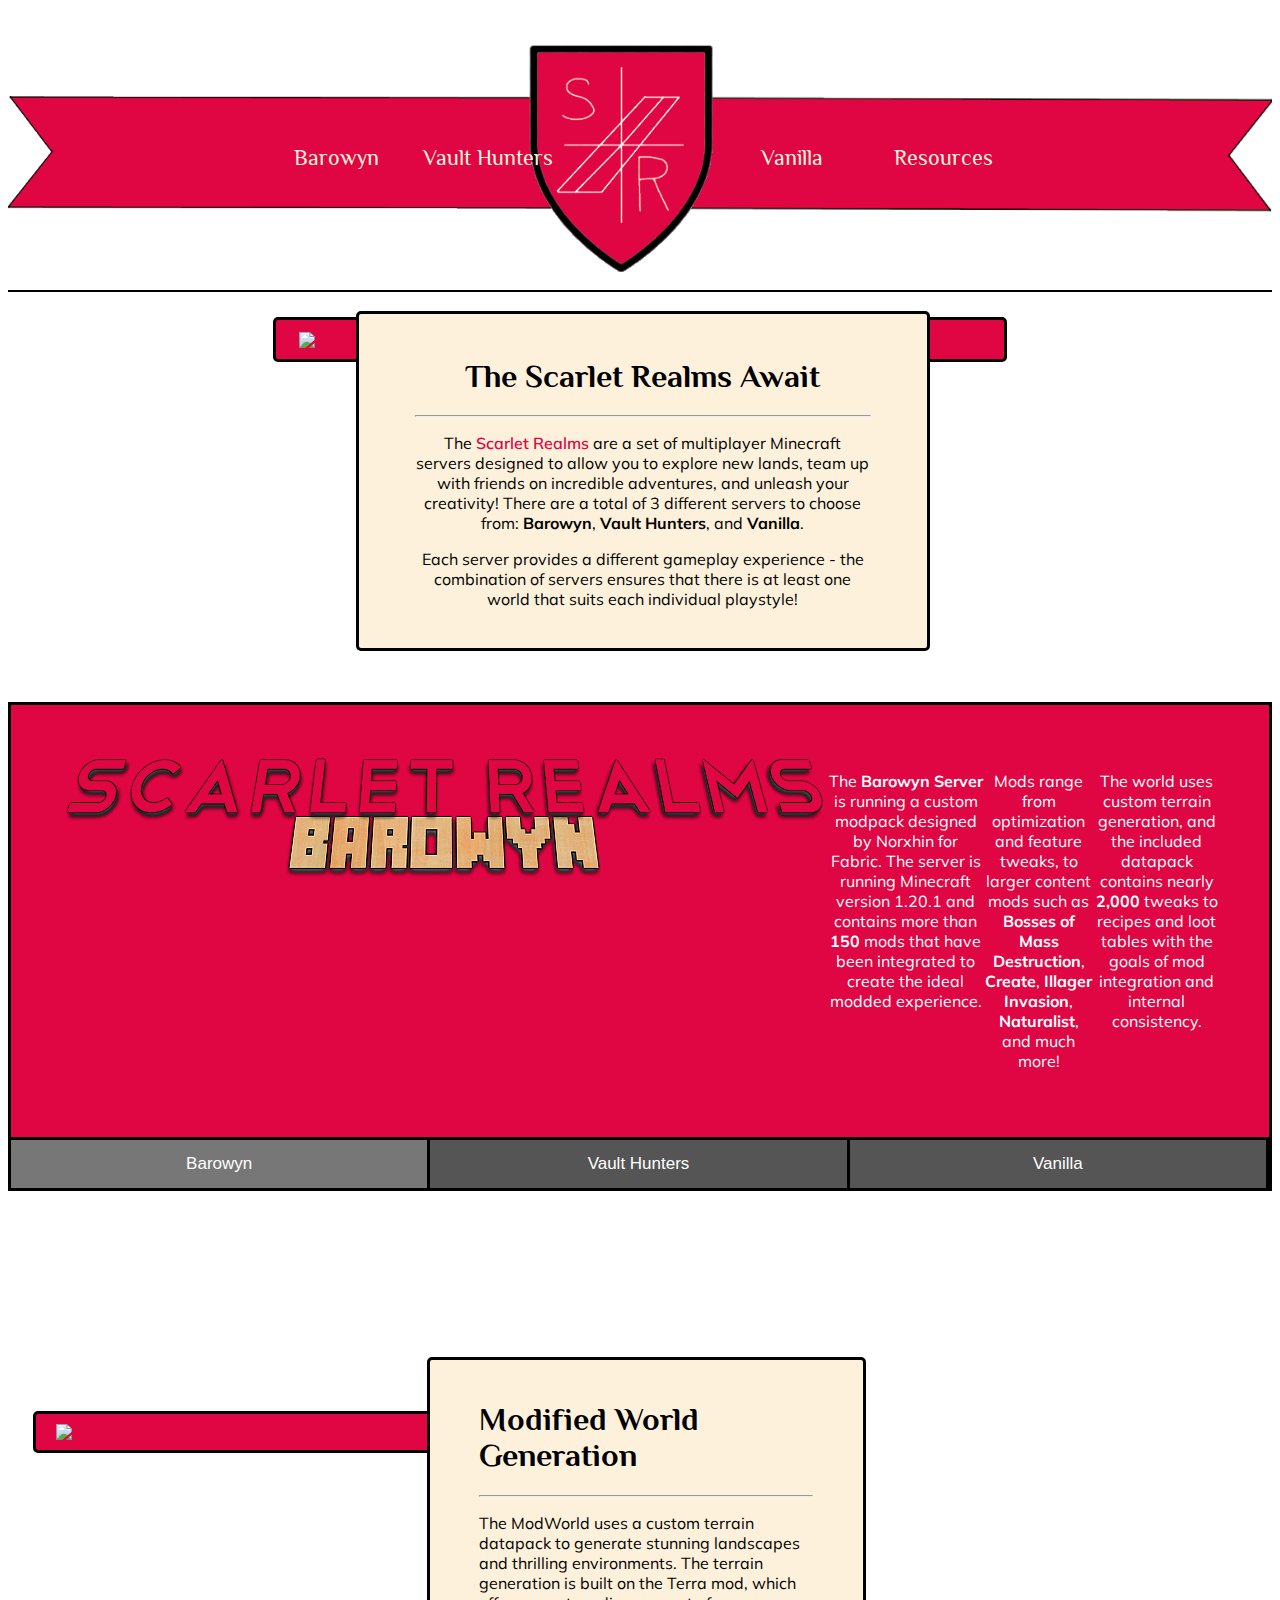
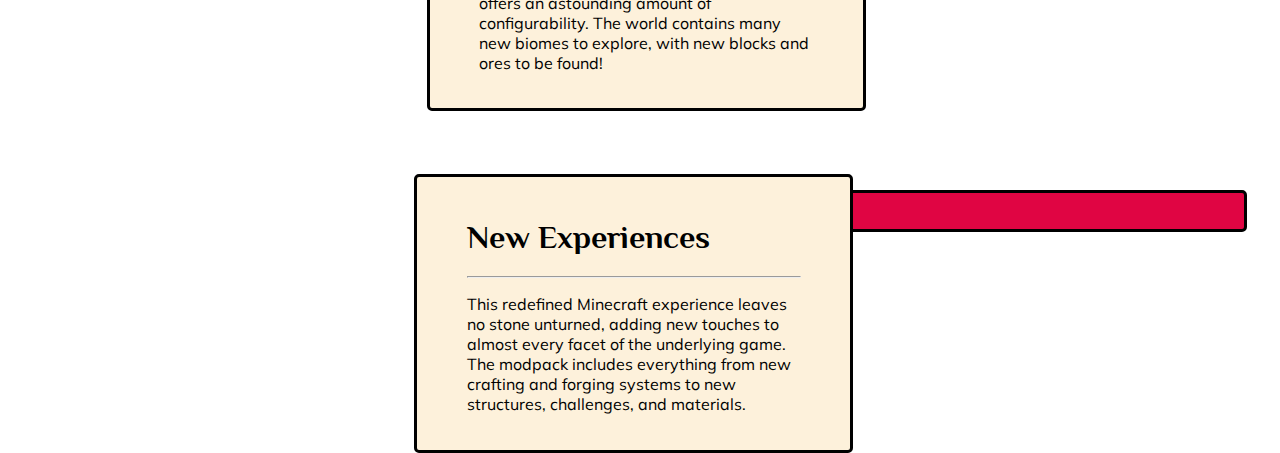
==== index.html @ 22251d29 "initial push" ====
<!DOCTYPE html>
<html lang="en">
<head>
  <meta charset="utf-8">
  <title></title>
  <link rel="stylesheet" href="./css/home.css" />
  <link rel="stylesheet" href="https://fonts.googleapis.com/css?family=Philosopher">
  <link rel="stylesheet" href="https://fonts.googleapis.com/css?family=Muli">
</head>
<body>
    <div class="banner">
        <div class="banner-links">
            <div class="dd-world1">
                <a href="barowyn.html">Barowyn</a>
                <div class="dd-content dd-world1-content">
                    <ul>
                        <li>
                            <a href="map1">
                                <div class="dd-link">World Map</div>
                            </a>
                        </li>
                        <!--
                        <hr>
                        <li>
                            <a href="other">
                                <div class="dd-link">Something Else</div>
                            </a>
                        </li>-->
                    </ul>
                </div>
            </div>
            <div class="dd-vault">
                <a href="vault.html">Vault Hunters</a>
                <div class="dd-content dd-vault-content">
                    <ul>
                        <li>
                            <a href="vmap">
                                <div class="dd-link">World Map</div>
                            </a>
                        </li>
                        <hr>
                        <li>
                            <a href="armory">
                                <div class="dd-link">Armory</div>
                            </a>
                        </li>
                        <hr>
                        <li>
                            <a href="https://vault-hunters.fandom.com/wiki/Vault_Hunters_Wiki" target="_blank">
                                <div class="dd-link">Modpack Wiki</div>
                            </a>
                        </li>
                    </ul>
                </div>
            </div>
            <div class="dd-home">
                <a href="index.html">
                    <img src="./img/alpha.webp" width="100%" style="max-width: 200px">
                </a>
            </div>
            <div class="dd-vanilla">
                <a href="vanilla.html">Vanilla</a>
            </div>
            <div class="dd-sources">
                <a href="sources">Resources</a>
                <div class="dd-content dd-sources-content">
                    <ul>
                        <li>
                            <a href="https://minecraft.wiki" target="_blank">
                                <div class="dd-link">Minecraft Wiki</div>
                            </a>
                        </li>
                        <hr>
                        <li>
                            <a href="calc">
                                <div class="dd-link">Calculator</div>
                            </a>
                        </li>
                        <hr>
                        <li>
                            <a href="files">
                                <div class="dd-link">Modpack Files</div>
                            </a>
                        </li>
                    </ul>
                </div>
            </div>
        </div>
    </div>
    <hr size="2" color="black" style="margin-bottom:2%;">
    <div class="hero-img-container">
        <div class="hero-img-content">
            <div class="img-box">
                <img src="./img/recrafted-img1.png" width="100%">
            </div>
            <div class="img-box-caption">
                <h1>The Scarlet Realms Await</h1>
                <hr>
                <p>The <span>Scarlet Realms</span> are a set of multiplayer Minecraft servers designed to allow you to explore new lands, team up with friends on incredible adventures, and unleash your creativity! There are a total of 3 different servers to choose from: <b>Barowyn</b>, <b>Vault Hunters</b>, and <b>Vanilla</b>.</p>
                <p>Each server provides a different gameplay experience - the combination of servers ensures that there is at least one world that suits each individual playstyle!</p>
            </div>
        </div>
    </div>
    <div class="tabset-container">
        <div id="Barowyn" class="tabcontent">
            <a href="barowyn.html">
                <img src="./img/sr-modworld-logo.webp">
            </a>
            <p>The <b>Barowyn Server</b> is running a custom modpack designed by Norxhin for Fabric. The server is running Minecraft version 1.20.1 and contains more than <b>150</b> mods that have been integrated to create the ideal modded experience.</p>
            <p>Mods range from optimization and feature tweaks, to larger content mods such as <b>Bosses of Mass Destruction</b>, <b>Create</b>, <b>Illager Invasion</b>, <b>Naturalist</b>, and much more!</p>
            <p>The world uses custom terrain generation, and the included datapack contains nearly <b>2,000</b> tweaks to recipes and loot tables with the goals of mod integration and internal consistency.</p>
        </div>
        <div id="VH" class="tabcontent">
            <a href="vault">
                <img src="./img/sr-vault-logo.webp">
            </a>
            <p>The <b>Scarlet Realms Vault Hunters World</b> is running the 3rd edition of the <a href="https://vaulthunters.gg/" target="_blank">Vault Hunters Modpack</a> from Team Iskallia on Minecraft version 1.18.2</p>
            <p>Vault Hunters is an RPG-based modpack that features procedurally generated dungeons that players will fight and loot their way through to collect powerful gear, tools, currency, and more to take on more and more difficult vaults!</p>
            <p>The objective of the modpack is to collect <b>25 unique artifacts</b>, which unlocks the final boss fight. Players can tackle vaults solo, or in a party with their friends.</p>
        </div>
        <div id="Vanilla" class="tabcontent">
            <a href="vanilla">
                <img src="./img/sr-vanilla-logo.webp">
            </a>
            <p>The classic Minecraft experience! The Vanilla server is running the most recent version of Minecraft, 1.20.2. Only small performance improvement tweaks have been added, with everything else staying true to vanilla form.</p>
        </div>

        <div class="tablink-container">
            <button class="tablink tl-barowyn" onclick="openTab('Barowyn')" id="defaultOpen">Barowyn</button>
            <button class="tablink tl-vh" onclick="openTab('VH')">Vault Hunters</button>
            <button class="tablink tl-vanilla" onclick="openTab('Vanilla')">Vanilla</button>
        </div>
    </div>
    <div class="img-caption-container flex-left">
        <div class="img-box" id="left-img-box">
            <img src="./img/recrafted-img1.png" width="100%">
        </div>
        <div class="img-box-caption" id="left-caption-box">
            <h1>The Scarlet Realms Await</h1>
            <hr>
            <p>Pellentesque habitant morbi tristique senectus et netus et malesuada fames ac turpis egestas. Vestibulum tortor quam, feugiat vitae, ultricies eget, tempor sit amet, ante. Donec eu libero sit amet quam egestas semper. Aenean ultricies mi vitae est. Mauris placerat eleifend leo.</p>
        </div>
    </div>
    <div class="img-caption-container flex-right">
        <div class="img-box-caption" id="right-caption-box">
            <h1>The Scarlet Realms Await</h1>
            <hr>
            <p>Pellentesque habitant morbi tristique senectus et netus et malesuada fames ac turpis egestas. Vestibulum tortor quam, feugiat vitae, ultricies eget, tempor sit amet, ante. Donec eu libero sit amet quam egestas semper. Aenean ultricies mi vitae est. Mauris placerat eleifend leo.</p>
        </div>
        <div class="img-box" id="right-img-box">
            <img src="./img/recrafted-img1.png" width="100%">
        </div>
    </div>
</body>
<script src="./js/home.js"></script>
</html>
---- css/home.css ----
/*******Palette******/
/* Beige: #FDF1DB
/* Maroon: #E00543

/********Page********/
html {
    background: url("images/parchment-background.webp");
    background-size: cover;
}
h1, h2, h3 {
    font-family: philosopher, sans-serif;
}
p {
    font-family: muli, sans-serif;
}
span {
    color: #e00543;
    font-weight: 600;
}

/*******Banner*******/
.banner {
    margin-top: 2em;
    background: url("images/banner-background-full.webp");
    background-size: contain;
    background-position: center;
    background-repeat: no-repeat;
}
.banner-links {
    width: 60%;
    height: 250px;
    display: flex;
    flex-direction: row;
    justify-content: center;
    align-items: center;
    margin: auto;
    font-family: philosopher, sans-serif;
    font-size: 1.7vw;
}
.banner-links > div {
    width: 20%;
    text-align: center;
}
.dd-content {
    /*padding: 5px 0px;*/
    left: 50%;
    transform: translateX(-50%);
    text-align: center;
    width: 100%;
}
.dd-content a {
    margin: 0px;
    color: black;
    text-decoration-line: none;
}
.dd-content ul {
    list-style-type: none;
    padding: 0px;
    margin: 0px; 
}
.dd-content hr {
    margin: 0px;
    border-color: black;
}
.dd-link {
    padding: 10px;
    font-family: muli, sans-serif;
    font-size: 1vw;
    font-weight: 400;
    color: #fdf1db;
    transition: background-color 0.25s;
}
.dd-link:hover {
    background-color: #b30435;
}
.dd-world1 {
    position: relative;
    display: inline-block;
}
.dd-world1 > a {
    color: #fdf1db;
    text-decoration: none;
}
.dd-world1-content {
    display: none;
    position: absolute;
    background-color: #e00543;
    border-style: solid;
    border-color: black;
    border-width: 2px; 
}
.dd-world1:hover .dd-world1-content {
    display: block;
}
.dd-vault {
    position: relative;
    display: inline-block;
}
.dd-vault > a {
    color: #fdf1db;
    text-decoration: none;
}
.dd-vault-content {
    display: none;
    position: absolute;
    background-color: #e00543;
    border-style: solid;
    border-color: black;
    border-width: 2px;
}
.dd-vault:hover .dd-vault-content {
    display: block;
}
.dd-vanilla > a {
    color: #fdf1db;
    text-decoration: none;
}
.dd-sources {
    position: relative;
    display: inline-block;
}
.dd-sources > a {
    color: #fdf1db;
    text-decoration: none;
}
.dd-sources-content {
    display: none;
    position: absolute;
    background-color: #e00543;
    border-style: solid;
    border-color: black;
    border-width: 2px;
}
.dd-sources:hover .dd-sources-content {
    display: block;
}

/*****Content*****/
.hero-img-container {
    margin: auto;
    display: flex;
    justify-content: center;
}
.hero-img-content {
    width: 90%;
    margin: auto;
    text-align: center;
}
.img-caption-container {
    padding-bottom: 5%;
}
.flex-left {
    display: flex;
    align-items: center;
    margin: 0 20% 0 2%;
}
.flex-right {
    display: flex;
    align-items: center;
    margin: 0 2% 0 20%;
}
.img-box {
    width: 60%;
    margin: auto;
    padding: 1% 2%;
    background-color: #e00543;
    border-color: black;
    border-style: solid;
    border-radius: 5px;
}
.img-box img {
    margin: auto;
    display: block;
}
.hero-img-content .img-box-caption {
    width: 40%;
    position: relative;
    left: 25%;
    bottom: 4vw;
    padding: 2% 5%;
    background-color: #fdf1db;
    border-color: black;
    border-style: solid;
    border-radius: 5px;
}
.flex-left .img-box {
    opacity: 0;
}
.flex-left .img-box-caption {
    width: 40%;
    position: relative;
    top: 8vw;
    right: 12vw;
    padding: 2% 5%;
    background-color: #fdf1db;
    border-color: black;
    border-style: solid;
    border-radius: 5px;
}
.flex-right .img-box-caption {
    width: 40%;
    position: relative;
    top: 8vw;
    left: 12vw;
    padding: 2% 5%;
    background-color: #fdf1db;
    border-color: black;
    border-style: solid;
    border-radius: 5px;
}
.tabset-container {
    padding-bottom: 5%;
}
.tablink-container {
    display: flex;
    border-color: black;
    border-style: none solid solid solid;
    border-radius: 0px;
}
.tablink {
    background-color: #555555;
    color: white;
    float: left;
    border: none;
    outline: none;
    cursor: pointer;
    padding: 14px 16px;
    font-size: 17px;
    width: calc(100% / 3);
    border-color: black;
    border-style: none solid none none;
    border-radius: 0px;
}
.tablink:hover {
    background-color: #777777;
}
.tabcontent {
    color: white;
    display: none;
    padding: 50px;
    text-align: center;
    background-repeat: no-repeat;
    background-position: left;
    background-origin: content-box;
    border-color: black;
    border-style: solid;
    border-radius: 0px;
}
.tabcontent img {
    display: block;
}
.tabcontent a {
    color: white;
    width: 100%;
}
#Barowyn {
    background-color: #e00543;
    display: flex;
}
#VH {
    background-color: #40aa1e;
    display: flex;
}
#Vanilla {
    background-color: #555555;
    display: flex;
}

/*****Footer*****/
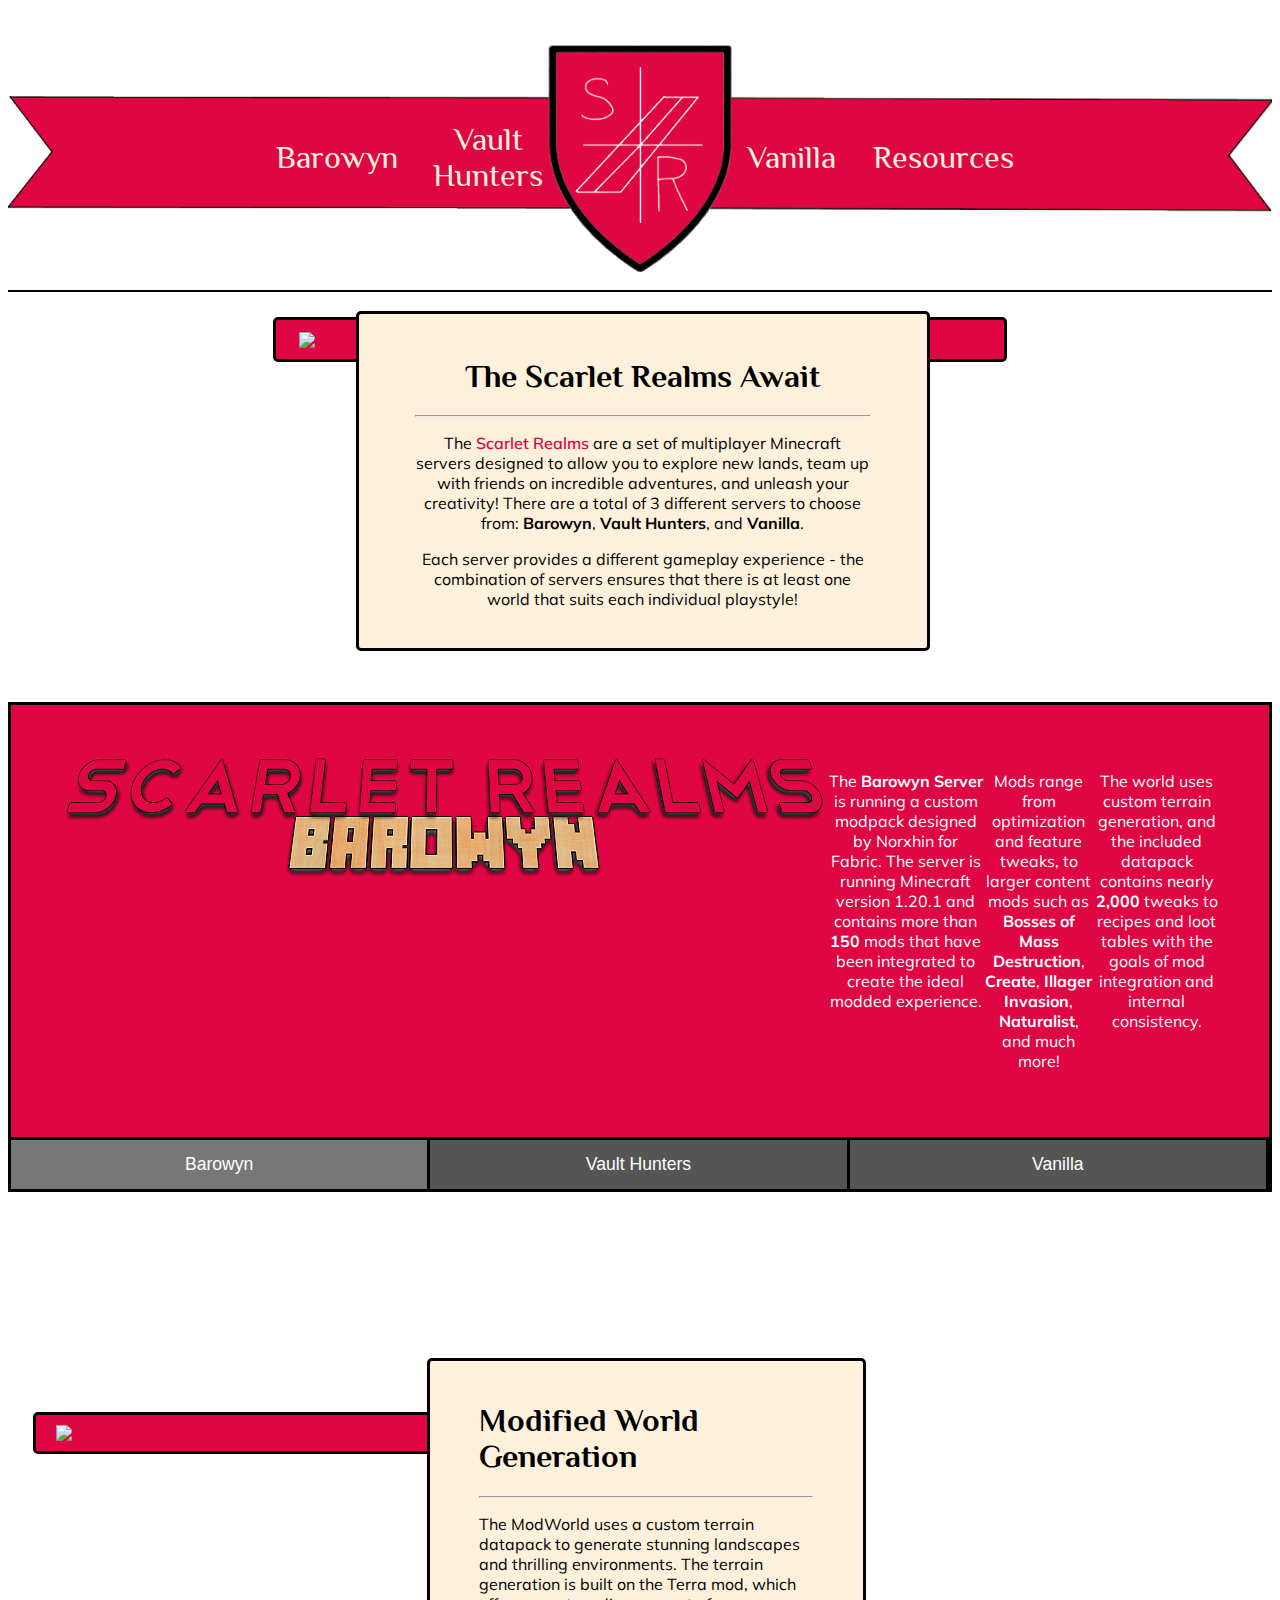
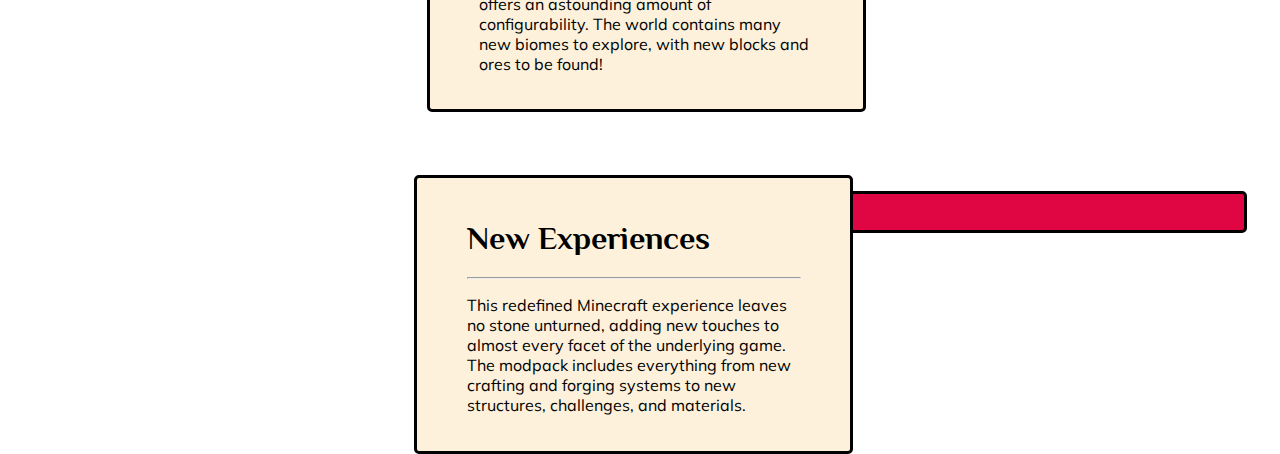
==== commit 0d322f77: "Initial armory build" ====
--- a/index.html
+++ b/index.html
@@ -40,7 +40,7 @@
                         </li>
                         <hr>
                         <li>
-                            <a href="armory">
+                            <a href="./vault/armory.html">
                                 <div class="dd-link">Armory</div>
                             </a>
                         </li>
@@ -48,6 +48,12 @@
                         <li>
                             <a href="https://vault-hunters.fandom.com/wiki/Vault_Hunters_Wiki" target="_blank">
                                 <div class="dd-link">Modpack Wiki</div>
+                            </a>
+                        </li>
+                        <hr>
+                        <li>
+                            <a href="https://vault-hunters.netlify.app/gear" target="_blank">
+                                <div class="dd-link">Gear Calculator</div>
                             </a>
                         </li>
                     </ul>
@@ -123,6 +129,7 @@
                 <img src="./img/sr-vanilla-logo.webp">
             </a>
             <p>The classic Minecraft experience! The Vanilla server is running the most recent version of Minecraft, 1.20.2. Only small performance improvement tweaks have been added, with everything else staying true to vanilla form.</p>
+            <p>Even better, the vanilla server has been configured to allow both <b>Java</b> and <b>Bedrock</b> players to join!</p>
         </div>
 
         <div class="tablink-container">
--- a/css/home.css
+++ b/css/home.css
@@ -35,7 +35,7 @@
     align-items: center;
     margin: auto;
     font-family: philosopher, sans-serif;
-    font-size: 1.7vw;
+    font-size: 2em;
 }
 .banner-links > div {
     width: 20%;
@@ -225,7 +225,7 @@
     outline: none;
     cursor: pointer;
     padding: 14px 16px;
-    font-size: 17px;
+    font-size: 1.1em;
     width: calc(100% / 3);
     border-color: black;
     border-style: none solid none none;
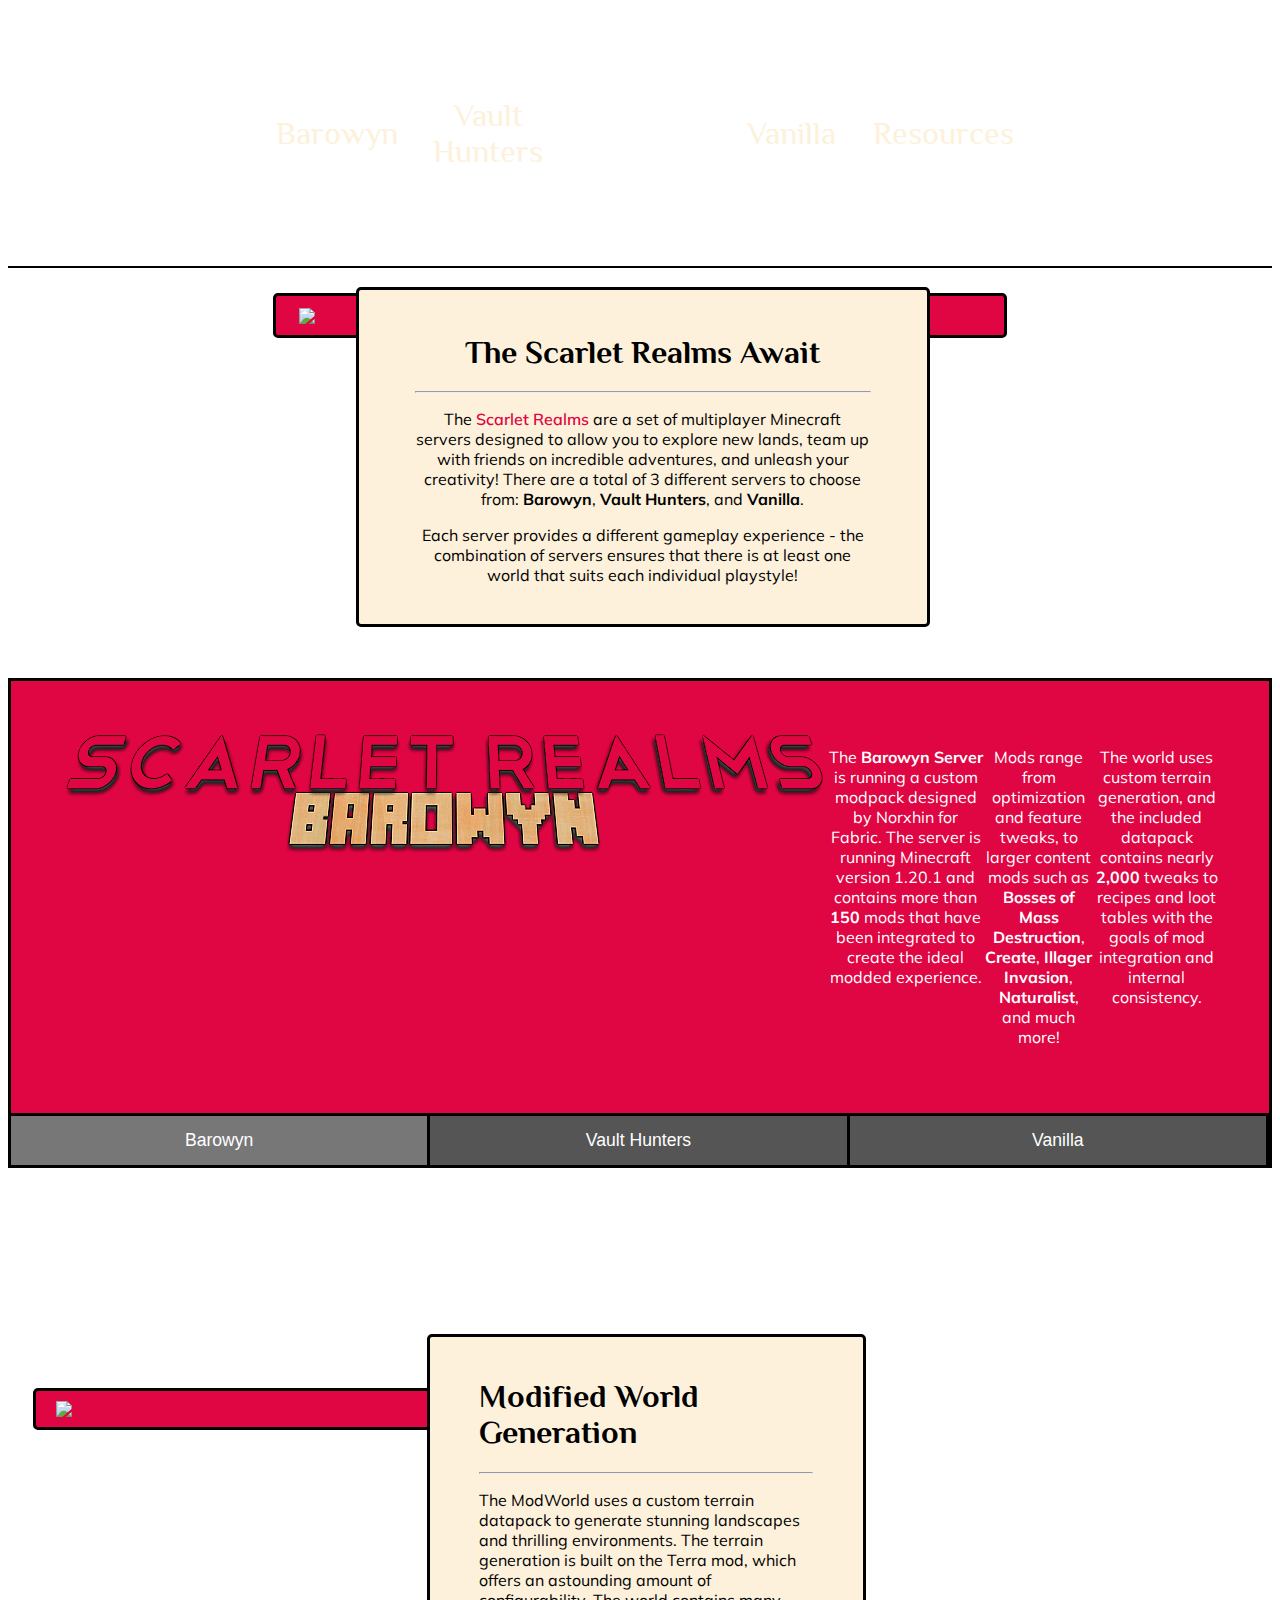
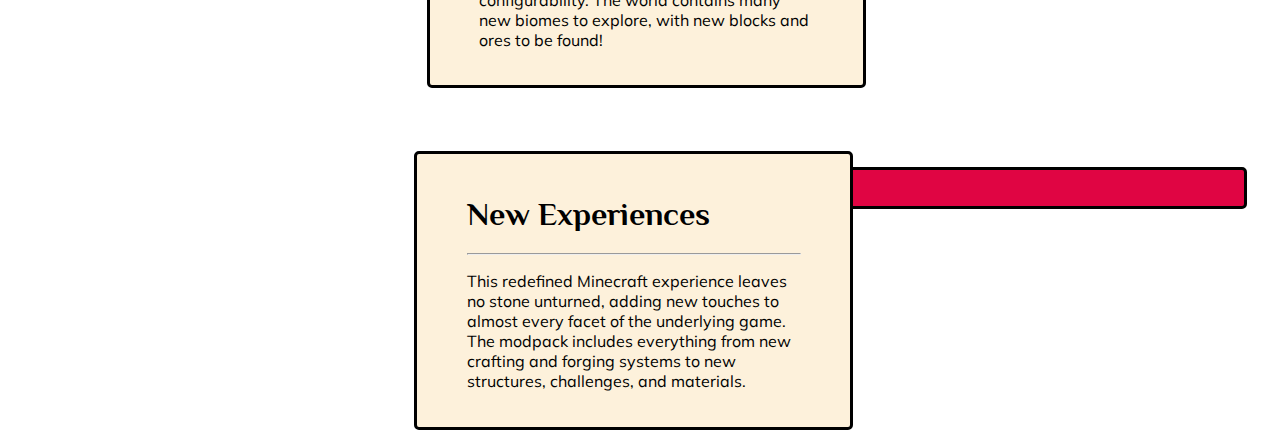
==== commit c313d05e: "Banner link updates" ====
--- a/index.html
+++ b/index.html
@@ -8,33 +8,32 @@
   <link rel="stylesheet" href="https://fonts.googleapis.com/css?family=Muli">
 </head>
 <body>
-    <div class="banner">
-        <div class="banner-links">
-            <div class="dd-world1">
-                <a href="barowyn.html">Barowyn</a>
-                <div class="dd-content dd-world1-content">
-                    <ul>
-                        <li>
-                            <a href="map1">
-                                <div class="dd-link">World Map</div>
-                            </a>
-                        </li>
-                        <!--
-                        <hr>
-                        <li>
-                            <a href="other">
-                                <div class="dd-link">Something Else</div>
-                            </a>
-                        </li>-->
-                    </ul>
-                </div>
+    <div class="banner-links">
+        <div class="dd-world1">
+            <a href="barowyn.html">Barowyn</a>
+            <div class="dd-content dd-world1-content">
+                <ul>
+                    <li>
+                        <a href="http://barowyn.scarletrealms.com:7071">
+                            <div class="dd-link">World Map</div>
+                        </a>
+                    </li>
+                    <!--
+                    <hr>
+                    <li>
+                        <a href="other">
+                            <div class="dd-link">Something Else</div>
+                        </a>
+                    </li>-->
+                </ul>
             </div>
-            <div class="dd-vault">
-                <a href="vault.html">Vault Hunters</a>
-                <div class="dd-content dd-vault-content">
-                    <ul>
-                        <li>
-                            <a href="vmap">
+        </div>
+        <div class="dd-vault">
+            <a href="vault.html">Vault Hunters</a>
+            <div class="dd-content dd-vault-content">
+                <ul>
+                    <li>
+                        <a href="http://vault.scarletrealms.com:8081" target="_blank">
                                 <div class="dd-link">World Map</div>
                             </a>
                         </li>
@@ -68,7 +67,7 @@
                 <a href="vanilla.html">Vanilla</a>
             </div>
             <div class="dd-sources">
-                <a href="sources">Resources</a>
+                <a>Resources</a>
                 <div class="dd-content dd-sources-content">
                     <ul>
                         <li>
@@ -78,13 +77,13 @@
                         </li>
                         <hr>
                         <li>
-                            <a href="calc">
+                            <a href="https://resourcecalculator.com/minecraft/" target="_blank">
                                 <div class="dd-link">Calculator</div>
                             </a>
                         </li>
                         <hr>
                         <li>
-                            <a href="files">
+                            <a href="https://drive.google.com/drive/folders/1Mr1V9pagudQOT9M_t8pYi6hQJMWYfxFZ?usp=sharing" target="_blank">
                                 <div class="dd-link">Modpack Files</div>
                             </a>
                         </li>
--- a/css/home.css
+++ b/css/home.css
@@ -47,6 +47,8 @@
     transform: translateX(-50%);
     text-align: center;
     width: 100%;
+    position: relative;
+    z-index: 10;
 }
 .dd-content a {
     margin: 0px;
@@ -122,6 +124,7 @@
 .dd-sources > a {
     color: #fdf1db;
     text-decoration: none;
+    cursor: default;
 }
 .dd-sources-content {
     display: none;
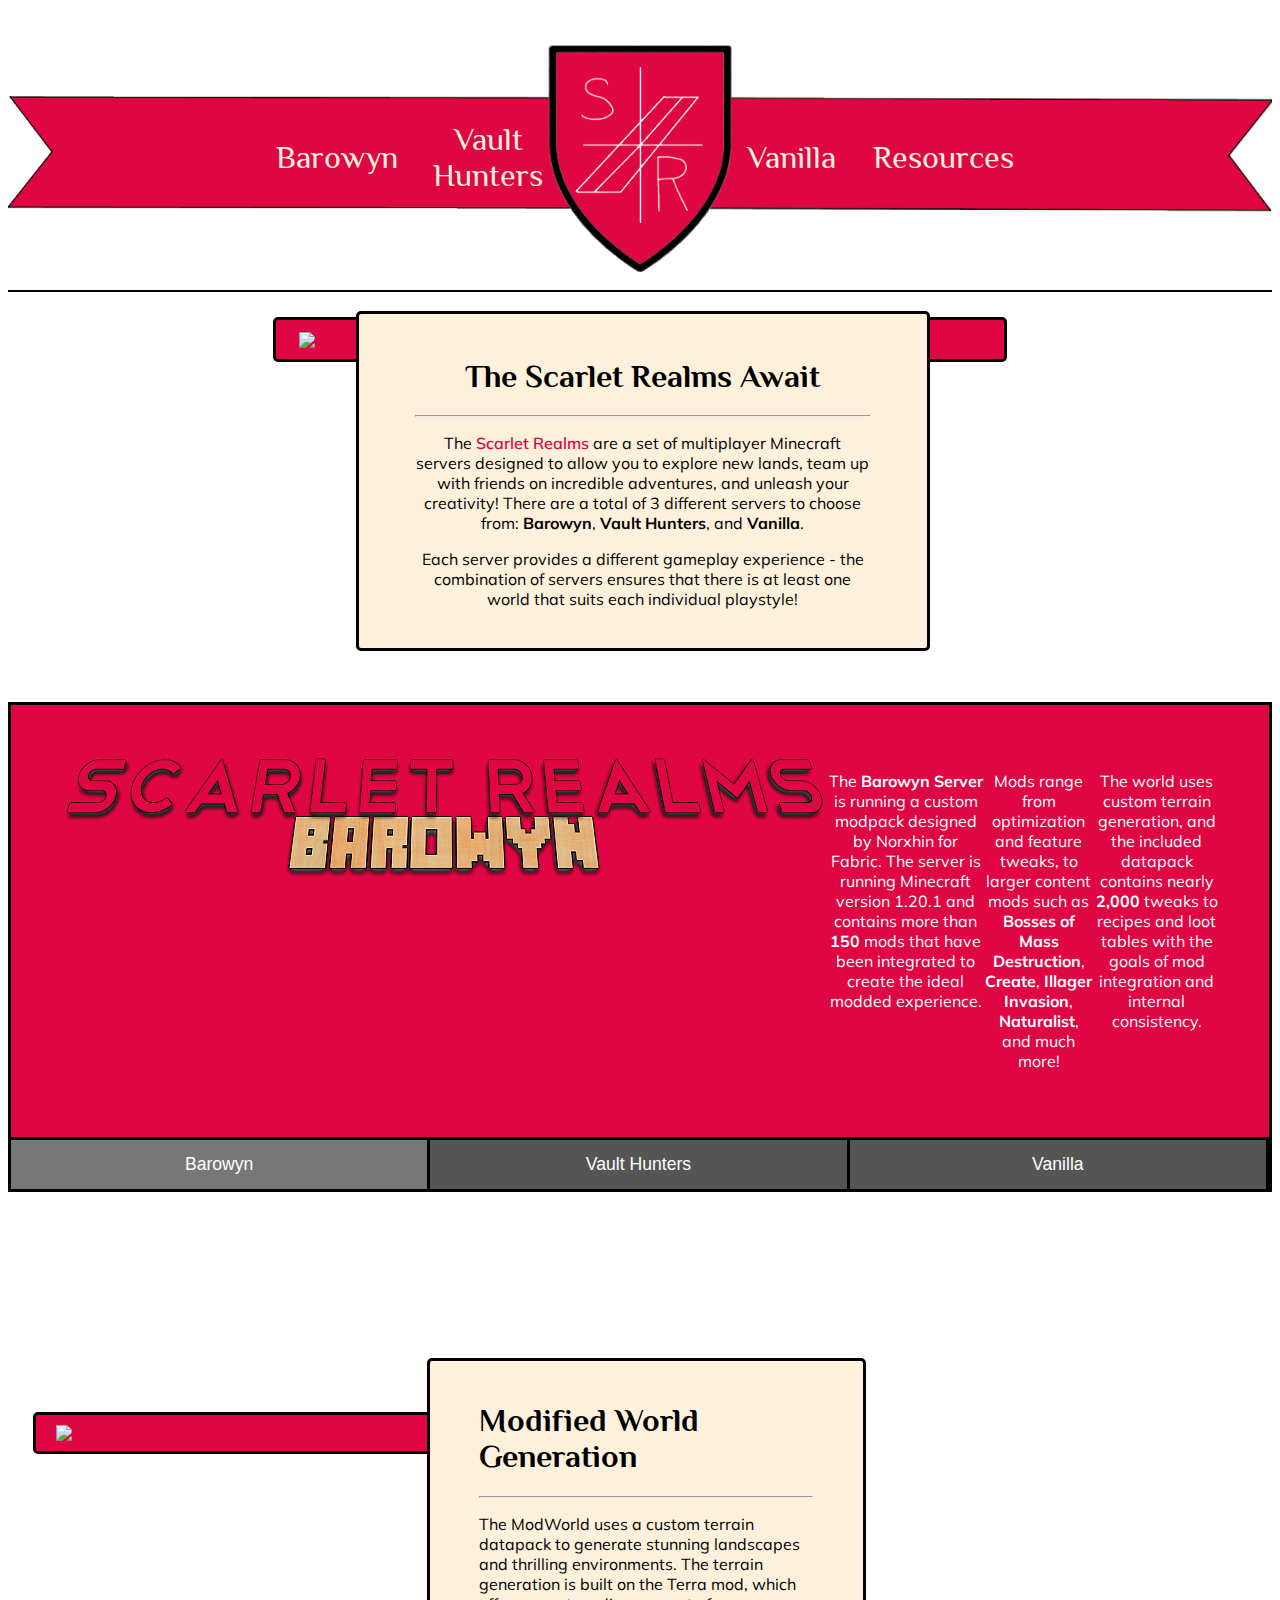
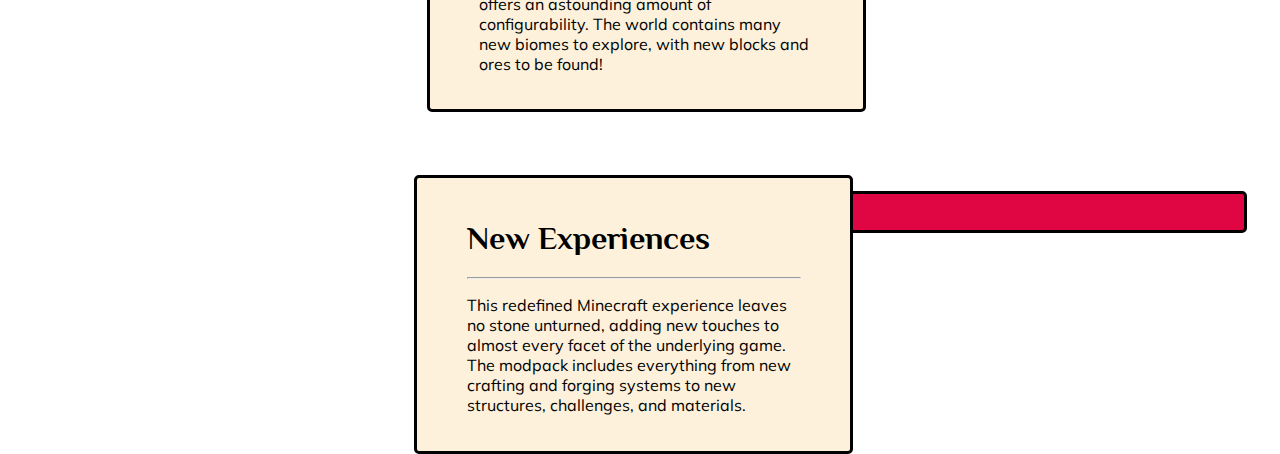
==== commit a6120d33: "Banner fixes" ====
--- a/index.html
+++ b/index.html
@@ -8,32 +8,33 @@
   <link rel="stylesheet" href="https://fonts.googleapis.com/css?family=Muli">
 </head>
 <body>
-    <div class="banner-links">
-        <div class="dd-world1">
-            <a href="barowyn.html">Barowyn</a>
-            <div class="dd-content dd-world1-content">
-                <ul>
-                    <li>
-                        <a href="http://barowyn.scarletrealms.com:7071">
-                            <div class="dd-link">World Map</div>
-                        </a>
-                    </li>
-                    <!--
-                    <hr>
-                    <li>
-                        <a href="other">
-                            <div class="dd-link">Something Else</div>
-                        </a>
-                    </li>-->
-                </ul>
+    <div class="banner">
+        <div class="banner-links">
+            <div class="dd-world1">
+                <a href="barowyn.html">Barowyn</a>
+                <div class="dd-content dd-world1-content">
+                    <ul>
+                        <li>
+                            <a href="http://barowyn.scarletrealms.com:7071" target="_blank">
+                                <div class="dd-link">World Map</div>
+                            </a>
+                        </li>
+                        <!--
+                        <hr>
+                        <li>
+                            <a href="other">
+                                <div class="dd-link">Something Else</div>
+                            </a>
+                        </li>-->
+                    </ul>
+                </div>
             </div>
-        </div>
-        <div class="dd-vault">
-            <a href="vault.html">Vault Hunters</a>
-            <div class="dd-content dd-vault-content">
-                <ul>
-                    <li>
-                        <a href="http://vault.scarletrealms.com:8081" target="_blank">
+            <div class="dd-vault">
+                <a href="vault.html">Vault Hunters</a>
+                <div class="dd-content dd-vault-content">
+                    <ul>
+                        <li>
+                            <a href="http://vault.scarletrealms.com:8081" target="_blank">
                                 <div class="dd-link">World Map</div>
                             </a>
                         </li>
@@ -67,7 +68,7 @@
                 <a href="vanilla.html">Vanilla</a>
             </div>
             <div class="dd-sources">
-                <a>Resources</a>
+                <a href="sources">Resources</a>
                 <div class="dd-content dd-sources-content">
                     <ul>
                         <li>
@@ -77,7 +78,7 @@
                         </li>
                         <hr>
                         <li>
-                            <a href="https://resourcecalculator.com/minecraft/" target="_blank">
+                            <a href="calc">
                                 <div class="dd-link">Calculator</div>
                             </a>
                         </li>
